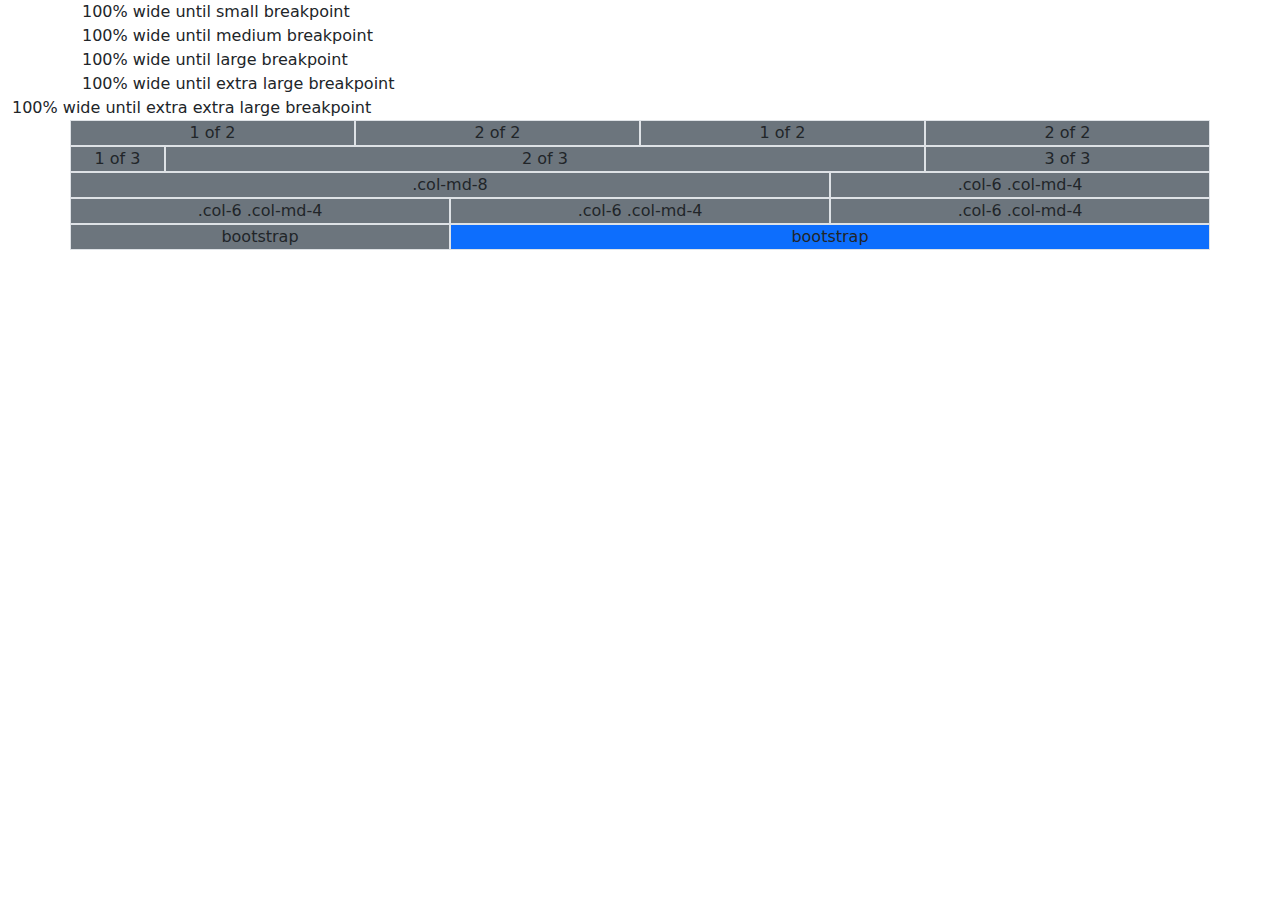
==== index.html @ e2c69819 "bootstrap container and breakpoints" ====
<!doctype html>
<html lang="en">
<head>
    <meta charset="utf-8">
    <meta name="viewport" content="width=device-width, initial-scale=1">
    <title>Bootstrap demo</title>
    <link href="https://cdn.jsdelivr.net/npm/bootstrap@5.3.3/dist/css/bootstrap.min.css" rel="stylesheet"
          integrity="sha384-QWTKZyjpPEjISv5WaRU9OFeRpok6YctnYmDr5pNlyT2bRjXh0JMhjY6hW+ALEwIH" crossorigin="anonymous">
</head>
<body>
<!--<div class="container">-->
<!--    <h1>Hello, world! Lorem ipsum dolor sit amet, consectetur adipisicing elit. t porro quidem, rerum unde?</h1>-->
<!--</div>-->

<!--<div class="container-fluid">-->
<!--    <h1>Hello, world! Lorem ipsum dolor sit amet, consectetur adipisicing elit. Ad aliquid animi asperiores assumenda-->
<!--        culpa cumque dolorem eligendi est, illo incidunt ipsam laboriosam molestiae mollitia nemo, odit porro quidem,-->
<!--        rerum unde?</h1>-->
<!--</div>-->


<div class="container-sm">100% wide until small breakpoint</div>
<div class="container-md">100% wide until medium breakpoint</div>
<div class="container-lg">100% wide until large breakpoint</div>
<div class="container-xl">100% wide until extra large breakpoint</div>
<div class="container-xxl">100% wide until extra extra large breakpoint</div>

<div class="container text-center bg-primary">
    <div class="row">
        <div class="col bg-secondary border">
            1 of 2
        </div>
        <div class="col bg-secondary border">
            2 of 2
        </div>
        <div class="col bg-secondary border">
            1 of 2
        </div>
        <div class="col bg-secondary border">
            2 of 2
        </div>
    </div>
    <div class="row">
        <div class="col-1 bg-secondary border">
            1 of 3
        </div>
        <div class="col-8 bg-secondary border">
            2 of 3
        </div>
        <div class="col bg-secondary border">
            3 of 3
        </div>
    </div>
</div>

<div class="container text-center">
    <!-- Stack the columns on mobile by making one full-width and the other half-width -->
    <div class="row">
        <div class="col-md-8 bg-secondary border">.col-md-8</div>
        <div class="col-6 col-md-4 bg-secondary border">.col-6 .col-md-4</div>
    </div>

    <!-- Columns start at 50% wide on mobile and bump up to 33.3% wide on desktop -->
    <div class="row">
        <div class="col-6 col-md-4 bg-secondary border">.col-6 .col-md-4</div>
        <div class="col-6 col-md-4 bg-secondary border">.col-6 .col-md-4</div>
        <div class="col-6 col-md-4 bg-secondary border">.col-6 .col-md-4</div>
    </div>

    <!-- Columns are always 50% wide, on mobile and desktop -->
<!--    <div class="row">-->
<!--        <div class="col-6">.col-6</div>-->
<!--        <div class="col-6">.col-6</div>-->
<!--    </div>-->
</div>

<div class="container text-center">
    <div class="row">
        <div class="col bg-secondary border">bootstrap</div>
        <div class="col-md-8  col-sm-2 bg-primary border">bootstrap</div>
    </div>

</div>

<script src="https://cdn.jsdelivr.net/npm/@popperjs/core@2.11.8/dist/umd/popper.min.js"
        integrity="sha384-I7E8VVD/ismYTF4hNIPjVp/Zjvgyol6VFvRkX/vR+Vc4jQkC+hVqc2pM8ODewa9r"
        crossorigin="anonymous"></script>
<script src="https://cdn.jsdelivr.net/npm/bootstrap@5.3.3/dist/js/bootstrap.min.js"
        integrity="sha384-0pUGZvbkm6XF6gxjEnlmuGrJXVbNuzT9qBBavbLwCsOGabYfZo0T0to5eqruptLy"
        crossorigin="anonymous"></script>
<script src="https://cdn.jsdelivr.net/npm/bootstrap@5.3.3/dist/js/bootstrap.bundle.min.js"
        integrity="sha384-YvpcrYf0tY3lHB60NNkmXc5s9fDVZLESaAA55NDzOxhy9GkcIdslK1eN7N6jIeHz"
        crossorigin="anonymous"></script>
</body>
</html>
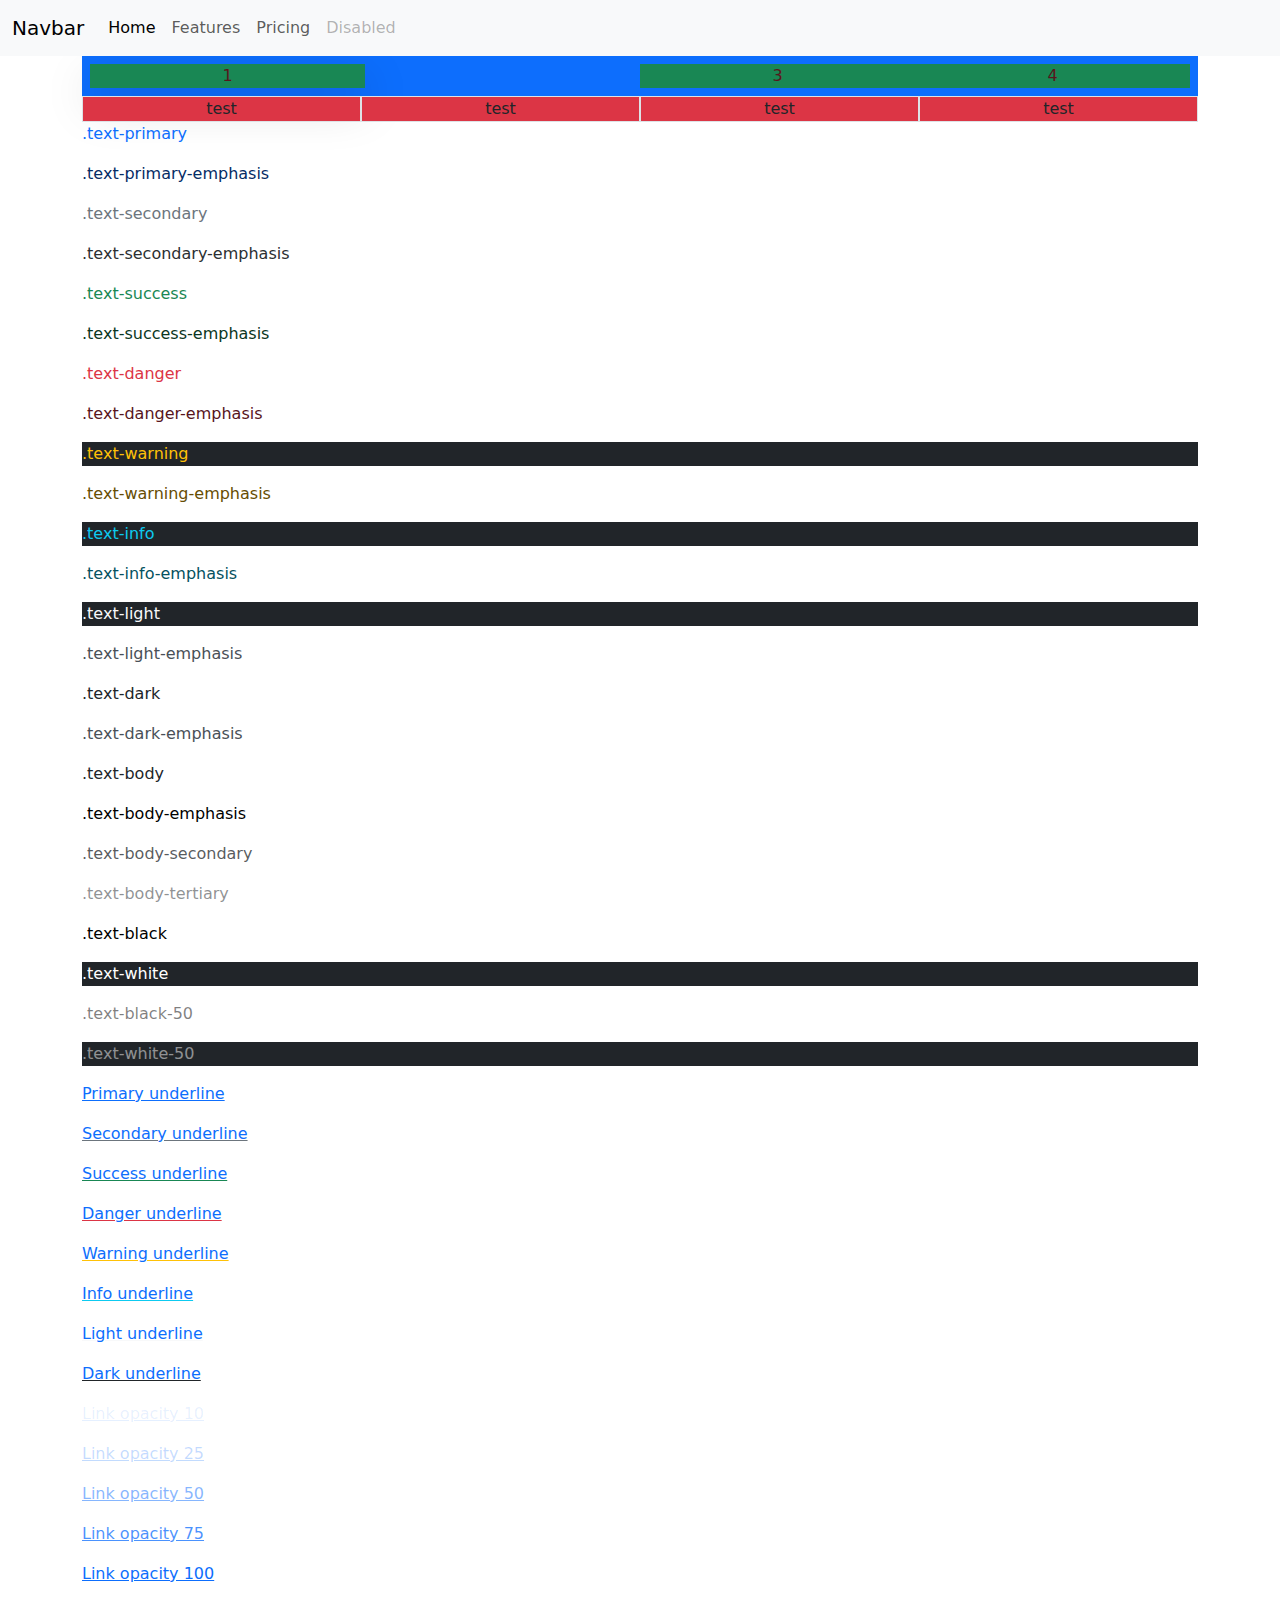
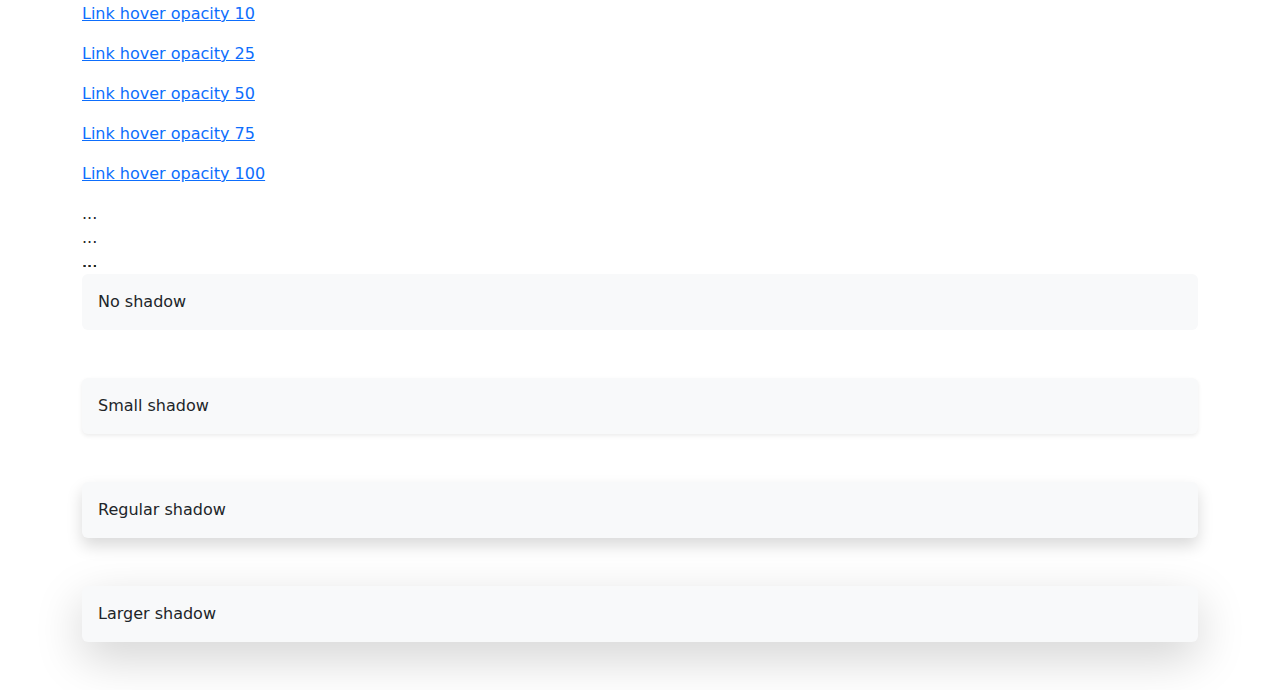
==== commit 7fc7a52d: "navbar" ====
--- a/index.html
+++ b/index.html
@@ -6,82 +6,189 @@
     <title>Bootstrap demo</title>
     <link href="https://cdn.jsdelivr.net/npm/bootstrap@5.3.3/dist/css/bootstrap.min.css" rel="stylesheet"
           integrity="sha384-QWTKZyjpPEjISv5WaRU9OFeRpok6YctnYmDr5pNlyT2bRjXh0JMhjY6hW+ALEwIH" crossorigin="anonymous">
+    <link rel="stylesheet" href="style.css">
 </head>
 <body>
-<!--<div class="container">-->
-<!--    <h1>Hello, world! Lorem ipsum dolor sit amet, consectetur adipisicing elit. t porro quidem, rerum unde?</h1>-->
-<!--</div>-->
-
-<!--<div class="container-fluid">-->
-<!--    <h1>Hello, world! Lorem ipsum dolor sit amet, consectetur adipisicing elit. Ad aliquid animi asperiores assumenda-->
-<!--        culpa cumque dolorem eligendi est, illo incidunt ipsam laboriosam molestiae mollitia nemo, odit porro quidem,-->
-<!--        rerum unde?</h1>-->
-<!--</div>-->
-
-
-<div class="container-sm">100% wide until small breakpoint</div>
-<div class="container-md">100% wide until medium breakpoint</div>
-<div class="container-lg">100% wide until large breakpoint</div>
-<div class="container-xl">100% wide until extra large breakpoint</div>
-<div class="container-xxl">100% wide until extra extra large breakpoint</div>
-
-<div class="container text-center bg-primary">
-    <div class="row">
-        <div class="col bg-secondary border">
-            1 of 2
-        </div>
-        <div class="col bg-secondary border">
-            2 of 2
-        </div>
-        <div class="col bg-secondary border">
-            1 of 2
-        </div>
-        <div class="col bg-secondary border">
-            2 of 2
+<nav class="navbar navbar-expand-sm bg-body-tertiary">
+    <div class="container-fluid">
+        <a class="navbar-brand" href="#">Navbar</a>
+        <button class="navbar-toggler" type="button" data-bs-toggle="collapse" data-bs-target="#navbarNav"
+                aria-controls="navbarNav" aria-expanded="false" aria-label="Toggle navigation">
+            <span class="navbar-toggler-icon"></span>
+        </button>
+        <div class="collapse navbar-collapse" id="navbarNav">
+            <ul class="navbar-nav">
+                <li class="nav-item">
+                    <a class="nav-link active" aria-current="page" href="#">Home</a>
+                </li>
+                <li class="nav-item">
+                    <a class="nav-link" href="#">Features</a>
+                </li>
+                <li class="nav-item">
+                    <a class="nav-link" href="#">Pricing</a>
+                </li>
+                <li class="nav-item">
+                    <a class="nav-link disabled" aria-disabled="true">Disabled</a>
+                </li>
+            </ul>
         </div>
     </div>
-    <div class="row">
-        <div class="col-1 bg-secondary border">
-            1 of 3
+</nav>
+<div class="container">
+    <!--<div class="container">-->
+    <!--    <h1>Hello, world! Lorem ipsum dolor sit amet, consectetur adipisicing elit. t porro quidem, rerum unde?</h1>-->
+    <!--</div>-->
+
+    <!--<div class="container-fluid">-->
+    <!--    <h1>Hello, world! Lorem ipsum dolor sit amet, consectetur adipisicing elit. Ad aliquid animi asperiores assumenda-->
+    <!--        culpa cumque dolorem eligendi est, illo incidunt ipsam laboriosam molestiae mollitia nemo, odit porro quidem,-->
+    <!--        rerum unde?</h1>-->
+    <!--</div>-->
+
+
+    <!--<div class="container-sm">100% wide until small breakpoint</div>-->
+    <!--<div class="container-md">100% wide until medium breakpoint</div>-->
+    <!--<div class="container-lg">100% wide until large breakpoint</div>-->
+    <!--<div class="container-xl">100% wide until extra large breakpoint</div>-->
+    <!--<div class="container-xxl">100% wide until extra extra large breakpoint</div>-->
+
+    <!--<div class="container text-center bg-primary">-->
+    <!--    <div class="row">-->
+    <!--        <div class="col bg-secondary border">-->
+    <!--            1 of 2-->
+    <!--        </div>-->
+    <!--        <div class="col bg-secondary border">-->
+    <!--            2 of 2-->
+    <!--        </div>-->
+    <!--        <div class="col bg-secondary border">-->
+    <!--            1 of 2-->
+    <!--        </div>-->
+    <!--        <div class="col bg-secondary border">-->
+    <!--            2 of 2-->
+    <!--        </div>-->
+    <!--    </div>-->
+    <!--    <div class="row">-->
+    <!--        <div class="col-1 bg-secondary border">-->
+    <!--            1 of 3-->
+    <!--        </div>-->
+    <!--        <div class="col-8 bg-secondary border">-->
+    <!--            2 of 3-->
+    <!--        </div>-->
+    <!--        <div class="col bg-secondary border">-->
+    <!--            3 of 3-->
+    <!--        </div>-->
+    <!--    </div>-->
+    <!--</div>-->
+
+    <!--<div class="container text-center">-->
+    <!--    &lt;!&ndash; Stack the columns on mobile by making one full-width and the other half-width &ndash;&gt;-->
+    <!--    <div class="row">-->
+    <!--        <div class="col-md-8 bg-secondary border">.col-md-8</div>-->
+    <!--        <div class="col-6 col-md-4 bg-secondary border">.col-6 .col-md-4</div>-->
+    <!--    </div>-->
+
+    <!--    &lt;!&ndash; Columns start at 50% wide on mobile and bump up to 33.3% wide on desktop &ndash;&gt;-->
+    <!--    <div class="row">-->
+    <!--        <div class="col-6 col-md-4 bg-secondary border">.col-6 .col-md-4</div>-->
+    <!--        <div class="col-6 col-md-4 bg-secondary border">.col-6 .col-md-4</div>-->
+    <!--        <div class="col-6 col-md-4 bg-secondary border">.col-6 .col-md-4</div>-->
+    <!--    </div>-->
+
+    <!--    &lt;!&ndash; Columns are always 50% wide, on mobile and desktop &ndash;&gt;-->
+    <!--&lt;!&ndash;    <div class="row">&ndash;&gt;-->
+    <!--&lt;!&ndash;        <div class="col-6">.col-6</div>&ndash;&gt;-->
+    <!--&lt;!&ndash;        <div class="col-6">.col-6</div>&ndash;&gt;-->
+    <!--&lt;!&ndash;    </div>&ndash;&gt;-->
+    <!--</div>-->
+
+    <!--<div class="container text-center">-->
+    <!--    <div class="row">-->
+    <!--        <div class="col bg-secondary border">bootstrap</div>-->
+    <!--        <div class="col-md-8  col-sm-2 bg-primary border">bootstrap</div>-->
+    <!--    </div>-->
+    <!--</div>-->
+
+
+    <div class="container text-center">
+        <div class="row p-2 bg-primary ">
+            <div class="col-sm-12 shadow-lg col-md-6 col-lg-4 d-sm-none d-md-block col-xl-3 bg-success text-danger-emphasis ">
+                1
+            </div>
+            <div class="col-sm-12 col-md-6 col-lg-4 invisible col-xl-3 bg-success text-danger-emphasis ">2</div>
+            <div class="col-sm-12 col-md-6 col-lg-4 col-xl-3 bg-success text-danger-emphasis ">3</div>
+            <div class="col-sm-12 col-md-6 col-lg-4 col-xl-3 bg-success text-danger-emphasis ">4</div>
+
+
         </div>
-        <div class="col-8 bg-secondary border">
-            2 of 3
-        </div>
-        <div class="col bg-secondary border">
-            3 of 3
+        <div class="row">
+            <div class="col bg-danger border">test</div>
+            <div class="col bg-danger border">test</div>
+            <div class="col bg-danger border">test</div>
+            <div class="col bg-danger border">test</div>
         </div>
     </div>
+
+    <p class="text-primary  ">.text-primary</p>
+    <p class="text-primary-emphasis">.text-primary-emphasis</p>
+    <p class="text-secondary">.text-secondary</p>
+    <p class="text-secondary-emphasis">.text-secondary-emphasis</p>
+    <p class="text-success">.text-success</p>
+    <p class="text-success-emphasis">.text-success-emphasis</p>
+    <p class="text-danger">.text-danger</p>
+    <p class="text-danger-emphasis">.text-danger-emphasis</p>
+    <p class="text-warning bg-dark">.text-warning</p>
+    <p class="text-warning-emphasis">.text-warning-emphasis</p>
+    <p class="text-info bg-dark">.text-info</p>
+    <p class="text-info-emphasis">.text-info-emphasis</p>
+    <p class="text-light bg-dark">.text-light</p>
+    <p class="text-light-emphasis">.text-light-emphasis</p>
+    <p class="text-dark bg-white">.text-dark</p>
+    <p class="text-dark-emphasis">.text-dark-emphasis</p>
+
+    <p class="text-body">.text-body</p>
+    <p class="text-body-emphasis">.text-body-emphasis</p>
+    <p class="text-body-secondary">.text-body-secondary</p>
+    <p class="text-body-tertiary">.text-body-tertiary</p>
+
+    <p class="text-black bg-white">.text-black</p>
+    <p class="text-white bg-dark">.text-white</p>
+    <p class="text-black-50 bg-white">.text-black-50</p>
+    <p class="text-white-50 bg-dark">.text-white-50</p>
+
+    <p><a href="#" class="link-underline-primary">Primary underline</a></p>
+    <p><a href="#" class="link-underline-secondary">Secondary underline</a></p>
+    <p><a href="#" class="link-underline-success">Success underline</a></p>
+    <p><a href="#" class="link-underline-danger">Danger underline</a></p>
+    <p><a href="#" class="link-underline-warning">Warning underline</a></p>
+    <p><a href="#" class="link-underline-info">Info underline</a></p>
+    <p><a href="#" class="link-underline-light">Light underline</a></p>
+    <p><a href="#" class="link-underline-dark">Dark underline</a></p>
+
+
+    <p><a class="link-opacity-10" href="#">Link opacity 10</a></p>
+    <p><a class="link-opacity-25" href="#">Link opacity 25</a></p>
+    <p><a class="link-opacity-50" href="#">Link opacity 50</a></p>
+    <p><a class="link-opacity-75" href="#">Link opacity 75</a></p>
+    <p><a class="link-opacity-100" href="#">Link opacity 100</a></p>
+
+    <p><a class="link-opacity-10-hover" href="#">Link hover opacity 10</a></p>
+    <p><a class="link-opacity-25-hover" href="#">Link hover opacity 25</a></p>
+    <p><a class="link-opacity-50-hover" href="#">Link hover opacity 50</a></p>
+    <p><a class="link-opacity-75-hover" href="#">Link hover opacity 75</a></p>
+    <p><a class="link-opacity-100-hover" href="#">Link hover opacity 100</a></p>
+
+
+    <div class="position-static">...</div>
+    <div class="position-relative">...</div>
+    <div class="position-absolute">...</div>
+    <div class="position-fixed">...</div>
+    <div class="position-sticky">...</div>
+
+    <div class="shadow-none p-3 mb-5 bg-body-tertiary rounded">No shadow</div>
+    <div class="shadow-sm p-3 mb-5 bg-body-tertiary rounded">Small shadow</div>
+    <div class="shadow p-3 mb-5 bg-body-tertiary rounded">Regular shadow</div>
+    <div class="shadow-lg p-3 mb-5 bg-body-tertiary rounded">Larger shadow</div>
 </div>
-
-<div class="container text-center">
-    <!-- Stack the columns on mobile by making one full-width and the other half-width -->
-    <div class="row">
-        <div class="col-md-8 bg-secondary border">.col-md-8</div>
-        <div class="col-6 col-md-4 bg-secondary border">.col-6 .col-md-4</div>
-    </div>
-
-    <!-- Columns start at 50% wide on mobile and bump up to 33.3% wide on desktop -->
-    <div class="row">
-        <div class="col-6 col-md-4 bg-secondary border">.col-6 .col-md-4</div>
-        <div class="col-6 col-md-4 bg-secondary border">.col-6 .col-md-4</div>
-        <div class="col-6 col-md-4 bg-secondary border">.col-6 .col-md-4</div>
-    </div>
-
-    <!-- Columns are always 50% wide, on mobile and desktop -->
-<!--    <div class="row">-->
-<!--        <div class="col-6">.col-6</div>-->
-<!--        <div class="col-6">.col-6</div>-->
-<!--    </div>-->
-</div>
-
-<div class="container text-center">
-    <div class="row">
-        <div class="col bg-secondary border">bootstrap</div>
-        <div class="col-md-8  col-sm-2 bg-primary border">bootstrap</div>
-    </div>
-
-</div>
-
 <script src="https://cdn.jsdelivr.net/npm/@popperjs/core@2.11.8/dist/umd/popper.min.js"
         integrity="sha384-I7E8VVD/ismYTF4hNIPjVp/Zjvgyol6VFvRkX/vR+Vc4jQkC+hVqc2pM8ODewa9r"
         crossorigin="anonymous"></script>
--- a/style.css
+++ b/style.css
@@ -0,0 +1,50 @@
+*{
+    margin: 0;
+    padding: 0;
+    box-sizing: border-box;
+}
+
+.text-blue{
+    color: blue;
+}
+
+.text-red{
+    color: red;
+}
+
+.text-green{
+    color: green;
+}
+
+.text-yellow{
+    color: yellow;
+}
+
+.text-orange{
+    color: orange;
+}
+
+.text-black{
+    color: black;
+}
+
+.text-white{
+    color: white;
+}
+
+.text-center{
+    text-align: center;
+}
+
+text-bold{
+    font-weight: bold;
+}
+
+.text-italic{
+    font-style: italic;
+}
+
+.text-underline{
+    text-decoration: underline;
+}
+
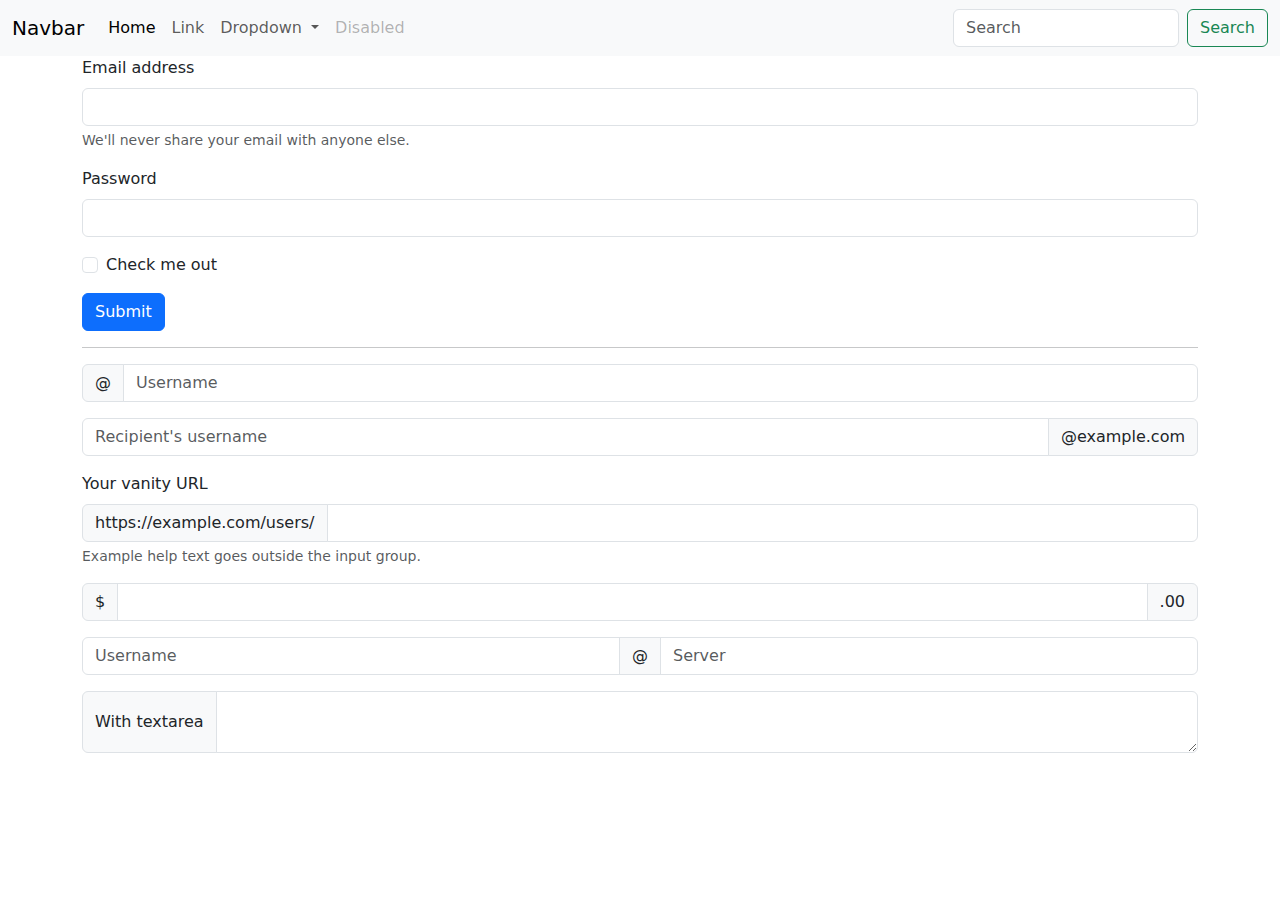
==== commit 065bd2de: "forms" ====
--- a/index.html
+++ b/index.html
@@ -9,28 +9,40 @@
     <link rel="stylesheet" href="style.css">
 </head>
 <body>
-<nav class="navbar navbar-expand-sm bg-body-tertiary">
+
+<nav class="navbar navbar-expand-lg bg-body-tertiary">
     <div class="container-fluid">
         <a class="navbar-brand" href="#">Navbar</a>
-        <button class="navbar-toggler" type="button" data-bs-toggle="collapse" data-bs-target="#navbarNav"
-                aria-controls="navbarNav" aria-expanded="false" aria-label="Toggle navigation">
+        <button class="navbar-toggler" type="button" data-bs-toggle="collapse" data-bs-target="#navbarSupportedContent" aria-controls="navbarSupportedContent" aria-expanded="false" aria-label="Toggle navigation">
             <span class="navbar-toggler-icon"></span>
         </button>
-        <div class="collapse navbar-collapse" id="navbarNav">
-            <ul class="navbar-nav">
+        <div class="collapse navbar-collapse" id="">
+            <ul class="navbar-nav me-auto mb-2 mb-lg-0">
                 <li class="nav-item">
                     <a class="nav-link active" aria-current="page" href="#">Home</a>
                 </li>
                 <li class="nav-item">
-                    <a class="nav-link" href="#">Features</a>
-                </li>
-                <li class="nav-item">
-                    <a class="nav-link" href="#">Pricing</a>
+                    <a class="nav-link" href="#">Link</a>
+                </li>
+                <li class="nav-item dropdown">
+                    <a class="nav-link dropdown-toggle" href="#" role="button" data-bs-toggle="dropdown" aria-expanded="false">
+                        Dropdown
+                    </a>
+                    <ul class="dropdown-menu">
+                        <li><a class="dropdown-item" href="#">Action</a></li>
+                        <li><a class="dropdown-item" href="#">Another action</a></li>
+                        <li><hr class="dropdown-divider"></li>
+                        <li><a class="dropdown-item" href="#">Something else here</a></li>
+                    </ul>
                 </li>
                 <li class="nav-item">
                     <a class="nav-link disabled" aria-disabled="true">Disabled</a>
                 </li>
             </ul>
+            <form class="d-flex" role="search">
+                <input class="form-control me-2" type="search" placeholder="Search" aria-label="Search">
+                <button class="btn btn-outline-success" type="submit">Search</button>
+            </form>
         </div>
     </div>
 </nav>
@@ -109,94 +121,152 @@
     <!--</div>-->
 
 
-    <div class="container text-center">
-        <div class="row p-2 bg-primary ">
-            <div class="col-sm-12 shadow-lg col-md-6 col-lg-4 d-sm-none d-md-block col-xl-3 bg-success text-danger-emphasis ">
-                1
-            </div>
-            <div class="col-sm-12 col-md-6 col-lg-4 invisible col-xl-3 bg-success text-danger-emphasis ">2</div>
-            <div class="col-sm-12 col-md-6 col-lg-4 col-xl-3 bg-success text-danger-emphasis ">3</div>
-            <div class="col-sm-12 col-md-6 col-lg-4 col-xl-3 bg-success text-danger-emphasis ">4</div>
-
-
-        </div>
-        <div class="row">
-            <div class="col bg-danger border">test</div>
-            <div class="col bg-danger border">test</div>
-            <div class="col bg-danger border">test</div>
-            <div class="col bg-danger border">test</div>
-        </div>
-    </div>
-
-    <p class="text-primary  ">.text-primary</p>
-    <p class="text-primary-emphasis">.text-primary-emphasis</p>
-    <p class="text-secondary">.text-secondary</p>
-    <p class="text-secondary-emphasis">.text-secondary-emphasis</p>
-    <p class="text-success">.text-success</p>
-    <p class="text-success-emphasis">.text-success-emphasis</p>
-    <p class="text-danger">.text-danger</p>
-    <p class="text-danger-emphasis">.text-danger-emphasis</p>
-    <p class="text-warning bg-dark">.text-warning</p>
-    <p class="text-warning-emphasis">.text-warning-emphasis</p>
-    <p class="text-info bg-dark">.text-info</p>
-    <p class="text-info-emphasis">.text-info-emphasis</p>
-    <p class="text-light bg-dark">.text-light</p>
-    <p class="text-light-emphasis">.text-light-emphasis</p>
-    <p class="text-dark bg-white">.text-dark</p>
-    <p class="text-dark-emphasis">.text-dark-emphasis</p>
-
-    <p class="text-body">.text-body</p>
-    <p class="text-body-emphasis">.text-body-emphasis</p>
-    <p class="text-body-secondary">.text-body-secondary</p>
-    <p class="text-body-tertiary">.text-body-tertiary</p>
-
-    <p class="text-black bg-white">.text-black</p>
-    <p class="text-white bg-dark">.text-white</p>
-    <p class="text-black-50 bg-white">.text-black-50</p>
-    <p class="text-white-50 bg-dark">.text-white-50</p>
-
-    <p><a href="#" class="link-underline-primary">Primary underline</a></p>
-    <p><a href="#" class="link-underline-secondary">Secondary underline</a></p>
-    <p><a href="#" class="link-underline-success">Success underline</a></p>
-    <p><a href="#" class="link-underline-danger">Danger underline</a></p>
-    <p><a href="#" class="link-underline-warning">Warning underline</a></p>
-    <p><a href="#" class="link-underline-info">Info underline</a></p>
-    <p><a href="#" class="link-underline-light">Light underline</a></p>
-    <p><a href="#" class="link-underline-dark">Dark underline</a></p>
-
-
-    <p><a class="link-opacity-10" href="#">Link opacity 10</a></p>
-    <p><a class="link-opacity-25" href="#">Link opacity 25</a></p>
-    <p><a class="link-opacity-50" href="#">Link opacity 50</a></p>
-    <p><a class="link-opacity-75" href="#">Link opacity 75</a></p>
-    <p><a class="link-opacity-100" href="#">Link opacity 100</a></p>
-
-    <p><a class="link-opacity-10-hover" href="#">Link hover opacity 10</a></p>
-    <p><a class="link-opacity-25-hover" href="#">Link hover opacity 25</a></p>
-    <p><a class="link-opacity-50-hover" href="#">Link hover opacity 50</a></p>
-    <p><a class="link-opacity-75-hover" href="#">Link hover opacity 75</a></p>
-    <p><a class="link-opacity-100-hover" href="#">Link hover opacity 100</a></p>
-
-
-    <div class="position-static">...</div>
-    <div class="position-relative">...</div>
-    <div class="position-absolute">...</div>
-    <div class="position-fixed">...</div>
-    <div class="position-sticky">...</div>
-
-    <div class="shadow-none p-3 mb-5 bg-body-tertiary rounded">No shadow</div>
-    <div class="shadow-sm p-3 mb-5 bg-body-tertiary rounded">Small shadow</div>
-    <div class="shadow p-3 mb-5 bg-body-tertiary rounded">Regular shadow</div>
-    <div class="shadow-lg p-3 mb-5 bg-body-tertiary rounded">Larger shadow</div>
+<!--    <div class="container text-center">-->
+<!--        <div class="row p-2 bg-primary ">-->
+<!--            <div class="col-sm-12 shadow-lg col-md-6 col-lg-4 d-sm-none d-md-block col-xl-3 bg-success text-danger-emphasis ">-->
+<!--                1-->
+<!--            </div>-->
+<!--            <div class="col-sm-12 col-md-6 col-lg-4 invisible col-xl-3 bg-success text-danger-emphasis ">2</div>-->
+<!--            <div class="col-sm-12 col-md-6 col-lg-4 col-xl-3 bg-success text-danger-emphasis ">3</div>-->
+<!--            <div class="col-sm-12 col-md-6 col-lg-4 col-xl-3 bg-success text-danger-emphasis ">4</div>-->
+
+
+<!--        </div>-->
+<!--        <div class="row">-->
+<!--            <div class="col bg-danger border">test</div>-->
+<!--            <div class="col bg-danger border">test</div>-->
+<!--            <div class="col bg-danger border">test</div>-->
+<!--            <div class="col bg-danger border">test</div>-->
+<!--        </div>-->
+<!--    </div>-->
+
+<!--    <p class="text-primary  ">.text-primary</p>-->
+<!--    <p class="text-primary-emphasis">.text-primary-emphasis</p>-->
+<!--    <p class="text-secondary">.text-secondary</p>-->
+<!--    <p class="text-secondary-emphasis">.text-secondary-emphasis</p>-->
+<!--    <p class="text-success">.text-success</p>-->
+<!--    <p class="text-success-emphasis">.text-success-emphasis</p>-->
+<!--    <p class="text-danger">.text-danger</p>-->
+<!--    <p class="text-danger-emphasis">.text-danger-emphasis</p>-->
+<!--    <p class="text-warning bg-dark">.text-warning</p>-->
+<!--    <p class="text-warning-emphasis">.text-warning-emphasis</p>-->
+<!--    <p class="text-info bg-dark">.text-info</p>-->
+<!--    <p class="text-info-emphasis">.text-info-emphasis</p>-->
+<!--    <p class="text-light bg-dark">.text-light</p>-->
+<!--    <p class="text-light-emphasis">.text-light-emphasis</p>-->
+<!--    <p class="text-dark bg-white">.text-dark</p>-->
+<!--    <p class="text-dark-emphasis">.text-dark-emphasis</p>-->
+
+<!--    <p class="text-body">.text-body</p>-->
+<!--    <p class="text-body-emphasis">.text-body-emphasis</p>-->
+<!--    <p class="text-body-secondary">.text-body-secondary</p>-->
+<!--    <p class="text-body-tertiary">.text-body-tertiary</p>-->
+
+<!--    <p class="text-black bg-white">.text-black</p>-->
+<!--    <p class="text-white bg-dark">.text-white</p>-->
+<!--    <p class="text-black-50 bg-white">.text-black-50</p>-->
+<!--    <p class="text-white-50 bg-dark">.text-white-50</p>-->
+
+<!--    <p><a href="#" class="link-underline-primary">Primary underline</a></p>-->
+<!--    <p><a href="#" class="link-underline-secondary">Secondary underline</a></p>-->
+<!--    <p><a href="#" class="link-underline-success">Success underline</a></p>-->
+<!--    <p><a href="#" class="link-underline-danger">Danger underline</a></p>-->
+<!--    <p><a href="#" class="link-underline-warning">Warning underline</a></p>-->
+<!--    <p><a href="#" class="link-underline-info">Info underline</a></p>-->
+<!--    <p><a href="#" class="link-underline-light">Light underline</a></p>-->
+<!--    <p><a href="#" class="link-underline-dark">Dark underline</a></p>-->
+
+
+<!--    <p><a class="link-opacity-10" href="#">Link opacity 10</a></p>-->
+<!--    <p><a class="link-opacity-25" href="#">Link opacity 25</a></p>-->
+<!--    <p><a class="link-opacity-50" href="#">Link opacity 50</a></p>-->
+<!--    <p><a class="link-opacity-75" href="#">Link opacity 75</a></p>-->
+<!--    <p><a class="link-opacity-100" href="#">Link opacity 100</a></p>-->
+
+<!--    <p><a class="link-opacity-10-hover" href="#">Link hover opacity 10</a></p>-->
+<!--    <p><a class="link-opacity-25-hover" href="#">Link hover opacity 25</a></p>-->
+<!--    <p><a class="link-opacity-50-hover" href="#">Link hover opacity 50</a></p>-->
+<!--    <p><a class="link-opacity-75-hover" href="#">Link hover opacity 75</a></p>-->
+<!--    <p><a class="link-opacity-100-hover" href="#">Link hover opacity 100</a></p>-->
+
+
+<!--    <div class="position-static">...</div>-->
+<!--    <div class="position-relative">...</div>-->
+<!--    <div class="position-absolute">...</div>-->
+<!--    <div class="position-fixed">...</div>-->
+<!--    <div class="position-sticky">...</div>-->
+
+<!--    <div class="shadow-none p-3 mb-5 bg-body-tertiary rounded">No shadow</div>-->
+<!--    <div class="shadow-sm p-3 mb-5 bg-body-tertiary rounded">Small shadow</div>-->
+<!--    <div class="shadow p-3 mb-5 bg-body-tertiary rounded">Regular shadow</div>-->
+<!--    <div class="shadow-lg p-3 mb-5 bg-body-tertiary rounded">Larger shadow</div>-->
+
+    <form>
+        <div class="mb-3">
+            <label for="exampleInputEmail1" class="form-label">Email address</label>
+            <input type="email" class="form-control" id="exampleInputEmail1" aria-describedby="emailHelp">
+            <div id="emailHelp" class="form-text">We'll never share your email with anyone else.</div>
+        </div>
+        <div class="mb-3">
+            <label for="exampleInputPassword1" class="form-label">Password</label>
+            <input type="password" class="form-control" id="exampleInputPassword1">
+        </div>
+        <div class="mb-3 form-check">
+            <input type="checkbox" class="form-check-input" id="exampleCheck1">
+            <label class="form-check-label" for="exampleCheck1">Check me out</label>
+        </div>
+        <button type="submit" class="btn btn-primary">Submit</button>
+    </form>
+
+    <hr>
+
+    <div class="input-group mb-3">
+        <span class="input-group-text" id="basic-addon1">@</span>
+        <input type="text" class="form-control" placeholder="Username" aria-label="Username" aria-describedby="basic-addon1">
+    </div>
+
+    <div class="input-group mb-3">
+        <input type="text" class="form-control" placeholder="Recipient's username" aria-label="Recipient's username" aria-describedby="basic-addon2">
+        <span class="input-group-text" id="basic-addon2">@example.com</span>
+    </div>
+
+    <div class="mb-3">
+        <label for="basic-url" class="form-label">Your vanity URL</label>
+        <div class="input-group">
+            <span class="input-group-text" id="basic-addon3">https://example.com/users/</span>
+            <input type="text" class="form-control" id="basic-url" aria-describedby="basic-addon3 basic-addon4">
+        </div>
+        <div class="form-text" id="basic-addon4">Example help text goes outside the input group.</div>
+    </div>
+
+    <div class="input-group mb-3">
+        <span class="input-group-text">$</span>
+        <input type="text" class="form-control" aria-label="Amount (to the nearest dollar)">
+        <span class="input-group-text">.00</span>
+    </div>
+
+    <div class="input-group mb-3">
+        <input type="text" class="form-control" placeholder="Username" aria-label="Username">
+        <span class="input-group-text">@</span>
+        <input type="text" class="form-control" placeholder="Server" aria-label="Server">
+    </div>
+
+    <div class="input-group">
+        <span class="input-group-text">With textarea</span>
+        <textarea class="form-control" aria-label="With textarea"></textarea>
+    </div>
 </div>
+<script src="https://code.jquery.com/jquery-2.1.3.min.js"></script>
+
 <script src="https://cdn.jsdelivr.net/npm/@popperjs/core@2.11.8/dist/umd/popper.min.js"
         integrity="sha384-I7E8VVD/ismYTF4hNIPjVp/Zjvgyol6VFvRkX/vR+Vc4jQkC+hVqc2pM8ODewa9r"
+        crossorigin="anonymous"></script>
+
+<script src="https://cdn.jsdelivr.net/npm/bootstrap@5.3.3/dist/js/bootstrap.bundle.min.js"
+        integrity="sha384-YvpcrYf0tY3lHB60NNkmXc5s9fDVZLESaAA55NDzOxhy9GkcIdslK1eN7N6jIeHz"
         crossorigin="anonymous"></script>
 <script src="https://cdn.jsdelivr.net/npm/bootstrap@5.3.3/dist/js/bootstrap.min.js"
         integrity="sha384-0pUGZvbkm6XF6gxjEnlmuGrJXVbNuzT9qBBavbLwCsOGabYfZo0T0to5eqruptLy"
         crossorigin="anonymous"></script>
-<script src="https://cdn.jsdelivr.net/npm/bootstrap@5.3.3/dist/js/bootstrap.bundle.min.js"
-        integrity="sha384-YvpcrYf0tY3lHB60NNkmXc5s9fDVZLESaAA55NDzOxhy9GkcIdslK1eN7N6jIeHz"
-        crossorigin="anonymous"></script>
 </body>
 </html>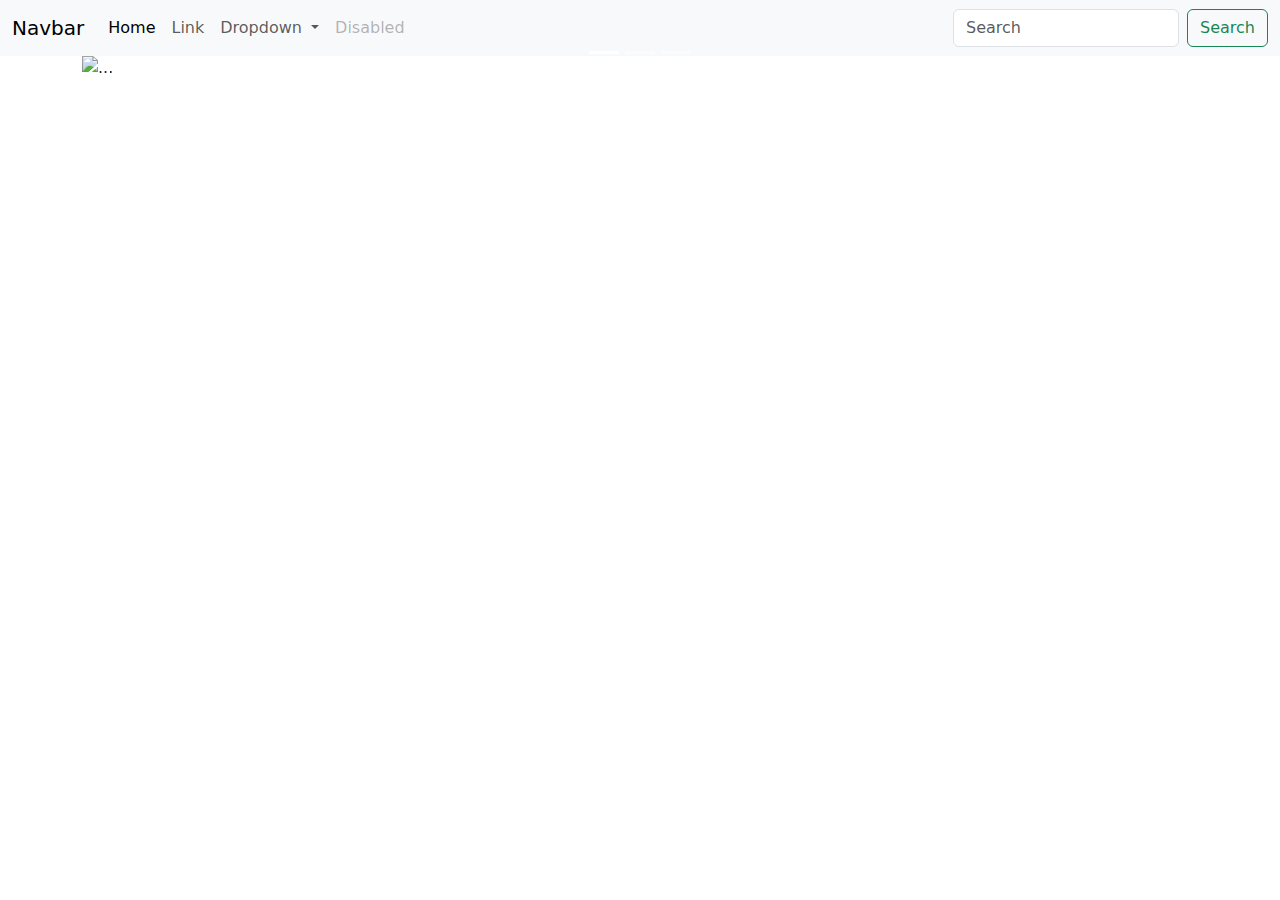
==== commit e257ac25: "caorusels" ====
--- a/index.html
+++ b/index.html
@@ -47,6 +47,55 @@
     </div>
 </nav>
 <div class="container">
+
+<!--    <div id="carouselExample" class="carousel slide">-->
+<!--        <div class="carousel-inner">-->
+<!--            <div class="carousel-item active">-->
+<!--                <img src="https://picsum.photos/200/300" class="d-block w-100 h-30" alt="...">-->
+<!--            </div>-->
+<!--            <div class="carousel-item">-->
+<!--                <img src="https://picsum.photos/200/300" class="d-block w-100" alt="...">-->
+<!--            </div>-->
+<!--            <div class="carousel-item">-->
+<!--                <img src="https://picsum.photos/200/300" class="d-block w-100" alt="...">-->
+<!--            </div>-->
+<!--        </div>-->
+<!--        <button class="carousel-control-prev" type="button" data-bs-target="#carouselExample" data-bs-slide="prev">-->
+<!--            <span class="carousel-control-prev-icon" aria-hidden="true"></span>-->
+<!--            <span class="visually-hidden">Previous</span>-->
+<!--        </button>-->
+<!--        <button class="carousel-control-next" type="button" data-bs-target="#carouselExample" data-bs-slide="next">-->
+<!--            <span class="carousel-control-next-icon" aria-hidden="true"></span>-->
+<!--            <span class="visually-hidden">Next</span>-->
+<!--        </button>-->
+<!--    </div>-->
+
+    <div id="carouselExampleIndicators" class="carousel slide">
+        <div class="carousel-indicators">
+            <button type="button" data-bs-target="#carouselExampleIndicators" data-bs-slide-to="0" class="active" aria-current="true" aria-label="Slide 1"></button>
+            <button type="button" data-bs-target="#carouselExampleIndicators" data-bs-slide-to="1" aria-label="Slide 2"></button>
+            <button type="button" data-bs-target="#carouselExampleIndicators" data-bs-slide-to="2" aria-label="Slide 3"></button>
+        </div>
+        <div class="carousel-inner">
+            <div class="carousel-item active">
+                <img src="https://picsum.photos/400/200" class="d-block w-100" alt="...">
+            </div>
+            <div class="carousel-item">
+                <img src="https://picsum.photos/400/200" class="d-block w-100" alt="...">
+            </div>
+            <div class="carousel-item">
+                <img src="https://picsum.photos/400/200" class="d-block w-100" alt="...">
+            </div>
+        </div>
+        <button class="carousel-control-prev" type="button" data-bs-target="#carouselExampleIndicators" data-bs-slide="prev">
+            <span class="carousel-control-prev-icon" aria-hidden="true"></span>
+            <span class="visually-hidden">Previous</span>
+        </button>
+        <button class="carousel-control-next" type="button" data-bs-target="#carouselExampleIndicators" data-bs-slide="next">
+            <span class="carousel-control-next-icon" aria-hidden="true"></span>
+            <span class="visually-hidden">Next</span>
+        </button>
+    </div>
     <!--<div class="container">-->
     <!--    <h1>Hello, world! Lorem ipsum dolor sit amet, consectetur adipisicing elit. t porro quidem, rerum unde?</h1>-->
     <!--</div>-->
@@ -201,60 +250,60 @@
 <!--    <div class="shadow p-3 mb-5 bg-body-tertiary rounded">Regular shadow</div>-->
 <!--    <div class="shadow-lg p-3 mb-5 bg-body-tertiary rounded">Larger shadow</div>-->
 
-    <form>
-        <div class="mb-3">
-            <label for="exampleInputEmail1" class="form-label">Email address</label>
-            <input type="email" class="form-control" id="exampleInputEmail1" aria-describedby="emailHelp">
-            <div id="emailHelp" class="form-text">We'll never share your email with anyone else.</div>
-        </div>
-        <div class="mb-3">
-            <label for="exampleInputPassword1" class="form-label">Password</label>
-            <input type="password" class="form-control" id="exampleInputPassword1">
-        </div>
-        <div class="mb-3 form-check">
-            <input type="checkbox" class="form-check-input" id="exampleCheck1">
-            <label class="form-check-label" for="exampleCheck1">Check me out</label>
-        </div>
-        <button type="submit" class="btn btn-primary">Submit</button>
-    </form>
-
-    <hr>
-
-    <div class="input-group mb-3">
-        <span class="input-group-text" id="basic-addon1">@</span>
-        <input type="text" class="form-control" placeholder="Username" aria-label="Username" aria-describedby="basic-addon1">
-    </div>
-
-    <div class="input-group mb-3">
-        <input type="text" class="form-control" placeholder="Recipient's username" aria-label="Recipient's username" aria-describedby="basic-addon2">
-        <span class="input-group-text" id="basic-addon2">@example.com</span>
-    </div>
-
-    <div class="mb-3">
-        <label for="basic-url" class="form-label">Your vanity URL</label>
-        <div class="input-group">
-            <span class="input-group-text" id="basic-addon3">https://example.com/users/</span>
-            <input type="text" class="form-control" id="basic-url" aria-describedby="basic-addon3 basic-addon4">
-        </div>
-        <div class="form-text" id="basic-addon4">Example help text goes outside the input group.</div>
-    </div>
-
-    <div class="input-group mb-3">
-        <span class="input-group-text">$</span>
-        <input type="text" class="form-control" aria-label="Amount (to the nearest dollar)">
-        <span class="input-group-text">.00</span>
-    </div>
-
-    <div class="input-group mb-3">
-        <input type="text" class="form-control" placeholder="Username" aria-label="Username">
-        <span class="input-group-text">@</span>
-        <input type="text" class="form-control" placeholder="Server" aria-label="Server">
-    </div>
-
-    <div class="input-group">
-        <span class="input-group-text">With textarea</span>
-        <textarea class="form-control" aria-label="With textarea"></textarea>
-    </div>
+<!--    <form>-->
+<!--        <div class="mb-3">-->
+<!--            <label for="exampleInputEmail1" class="form-label">Email address</label>-->
+<!--            <input type="email" class="form-control" id="exampleInputEmail1" aria-describedby="emailHelp">-->
+<!--            <div id="emailHelp" class="form-text">We'll never share your email with anyone else.</div>-->
+<!--        </div>-->
+<!--        <div class="mb-3">-->
+<!--            <label for="exampleInputPassword1" class="form-label">Password</label>-->
+<!--            <input type="password" class="form-control" id="exampleInputPassword1">-->
+<!--        </div>-->
+<!--        <div class="mb-3 form-check">-->
+<!--            <input type="checkbox" class="form-check-input" id="exampleCheck1">-->
+<!--            <label class="form-check-label" for="exampleCheck1">Check me out</label>-->
+<!--        </div>-->
+<!--        <button type="submit" class="btn btn-primary">Submit</button>-->
+<!--    </form>-->
+
+<!--    <hr>-->
+
+<!--    <div class="input-group mb-3">-->
+<!--        <span class="input-group-text" id="basic-addon1">@</span>-->
+<!--        <input type="text" class="form-control" placeholder="Username" aria-label="Username" aria-describedby="basic-addon1">-->
+<!--    </div>-->
+
+<!--    <div class="input-group mb-3">-->
+<!--        <input type="text" class="form-control" placeholder="Recipient's username" aria-label="Recipient's username" aria-describedby="basic-addon2">-->
+<!--        <span class="input-group-text" id="basic-addon2">@example.com</span>-->
+<!--    </div>-->
+
+<!--    <div class="mb-3">-->
+<!--        <label for="basic-url" class="form-label">Your vanity URL</label>-->
+<!--        <div class="input-group">-->
+<!--            <span class="input-group-text" id="basic-addon3">https://example.com/users/</span>-->
+<!--            <input type="text" class="form-control" id="basic-url" aria-describedby="basic-addon3 basic-addon4">-->
+<!--        </div>-->
+<!--        <div class="form-text" id="basic-addon4">Example help text goes outside the input group.</div>-->
+<!--    </div>-->
+
+<!--    <div class="input-group mb-3">-->
+<!--        <span class="input-group-text">$</span>-->
+<!--        <input type="text" class="form-control" aria-label="Amount (to the nearest dollar)">-->
+<!--        <span class="input-group-text">.00</span>-->
+<!--    </div>-->
+
+<!--    <div class="input-group mb-3">-->
+<!--        <input type="text" class="form-control" placeholder="Username" aria-label="Username">-->
+<!--        <span class="input-group-text">@</span>-->
+<!--        <input type="text" class="form-control" placeholder="Server" aria-label="Server">-->
+<!--    </div>-->
+
+<!--    <div class="input-group">-->
+<!--        <span class="input-group-text">With textarea</span>-->
+<!--        <textarea class="form-control" aria-label="With textarea"></textarea>-->
+<!--    </div>-->
 </div>
 <script src="https://code.jquery.com/jquery-2.1.3.min.js"></script>
 
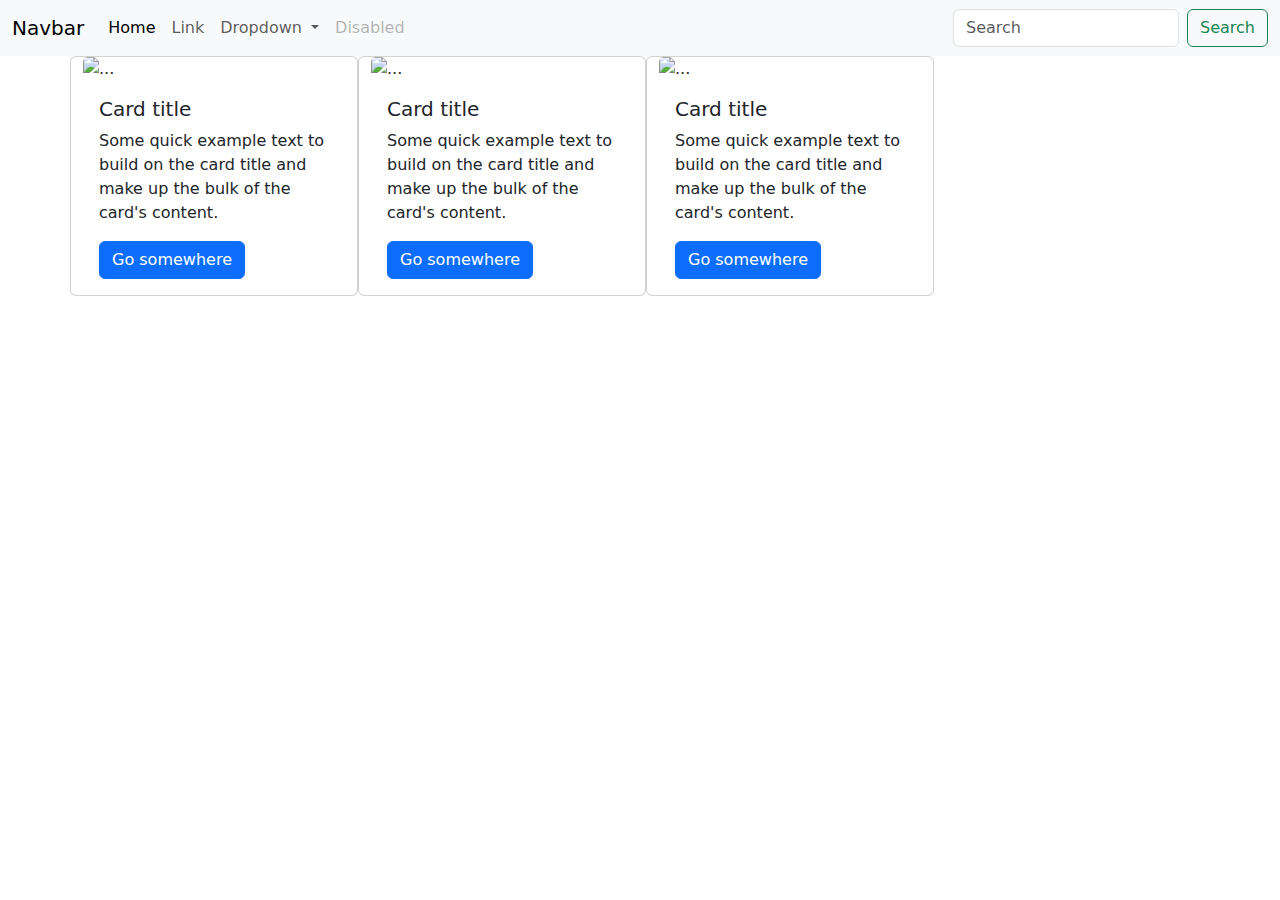
==== commit 28b16f15: "cards" ====
--- a/index.html
+++ b/index.html
@@ -48,6 +48,36 @@
 </nav>
 <div class="container">
 
+
+
+    <div class="row">
+        <div class="card col-sm-11 col-md-5 col-lg-3" style="width: 18rem;">
+            <img src="https://picsum.photos/150/200" class="card-img-top" alt="...">
+            <div class="card-body">
+                <h5 class="card-title">Card title</h5>
+                <p class="card-text">Some quick example text to build on the card title and make up the bulk of the card's content.</p>
+                <a href="#" class="btn btn-primary">Go somewhere</a>
+            </div>
+        </div>
+        <div class="card col-sm-11 col-md-5 col-lg-3" style="width: 18rem;">
+            <img src="https://picsum.photos/150/200" class="card-img-top" alt="...">
+            <div class="card-body">
+                <h5 class="card-title">Card title</h5>
+                <p class="card-text">Some quick example text to build on the card title and make up the bulk of the card's content.</p>
+                <a href="#" class="btn btn-primary">Go somewhere</a>
+            </div>
+        </div>
+        <div class="card col-sm-11 col-md-5 col-lg-3" style="width: 18rem;">
+            <img src="https://picsum.photos/150/200" class="card-img-top" alt="...">
+            <div class="card-body">
+                <h5 class="card-title">Card title</h5>
+                <p class="card-text">Some quick example text to build on the card title and make up the bulk of the card's content.</p>
+                <a href="#" class="btn btn-primary">Go somewhere</a>
+            </div>
+        </div>
+
+    </div>
+
 <!--    <div id="carouselExample" class="carousel slide">-->
 <!--        <div class="carousel-inner">-->
 <!--            <div class="carousel-item active">-->
@@ -70,32 +100,32 @@
 <!--        </button>-->
 <!--    </div>-->
 
-    <div id="carouselExampleIndicators" class="carousel slide">
-        <div class="carousel-indicators">
-            <button type="button" data-bs-target="#carouselExampleIndicators" data-bs-slide-to="0" class="active" aria-current="true" aria-label="Slide 1"></button>
-            <button type="button" data-bs-target="#carouselExampleIndicators" data-bs-slide-to="1" aria-label="Slide 2"></button>
-            <button type="button" data-bs-target="#carouselExampleIndicators" data-bs-slide-to="2" aria-label="Slide 3"></button>
-        </div>
-        <div class="carousel-inner">
-            <div class="carousel-item active">
-                <img src="https://picsum.photos/400/200" class="d-block w-100" alt="...">
-            </div>
-            <div class="carousel-item">
-                <img src="https://picsum.photos/400/200" class="d-block w-100" alt="...">
-            </div>
-            <div class="carousel-item">
-                <img src="https://picsum.photos/400/200" class="d-block w-100" alt="...">
-            </div>
-        </div>
-        <button class="carousel-control-prev" type="button" data-bs-target="#carouselExampleIndicators" data-bs-slide="prev">
-            <span class="carousel-control-prev-icon" aria-hidden="true"></span>
-            <span class="visually-hidden">Previous</span>
-        </button>
-        <button class="carousel-control-next" type="button" data-bs-target="#carouselExampleIndicators" data-bs-slide="next">
-            <span class="carousel-control-next-icon" aria-hidden="true"></span>
-            <span class="visually-hidden">Next</span>
-        </button>
-    </div>
+<!--    <div id="carouselExampleIndicators" class="carousel slide">-->
+<!--        <div class="carousel-indicators">-->
+<!--            <button type="button" data-bs-target="#carouselExampleIndicators" data-bs-slide-to="0" class="active" aria-current="true" aria-label="Slide 1"></button>-->
+<!--            <button type="button" data-bs-target="#carouselExampleIndicators" data-bs-slide-to="1" aria-label="Slide 2"></button>-->
+<!--            <button type="button" data-bs-target="#carouselExampleIndicators" data-bs-slide-to="2" aria-label="Slide 3"></button>-->
+<!--        </div>-->
+<!--        <div class="carousel-inner">-->
+<!--            <div class="carousel-item active">-->
+<!--                <img src="https://picsum.photos/400/200" class="d-block w-100" alt="...">-->
+<!--            </div>-->
+<!--            <div class="carousel-item">-->
+<!--                <img src="https://picsum.photos/400/200" class="d-block w-100" alt="...">-->
+<!--            </div>-->
+<!--            <div class="carousel-item">-->
+<!--                <img src="https://picsum.photos/400/200" class="d-block w-100" alt="...">-->
+<!--            </div>-->
+<!--        </div>-->
+<!--        <button class="carousel-control-prev" type="button" data-bs-target="#carouselExampleIndicators" data-bs-slide="prev">-->
+<!--            <span class="carousel-control-prev-icon" aria-hidden="true"></span>-->
+<!--            <span class="visually-hidden">Previous</span>-->
+<!--        </button>-->
+<!--        <button class="carousel-control-next" type="button" data-bs-target="#carouselExampleIndicators" data-bs-slide="next">-->
+<!--            <span class="carousel-control-next-icon" aria-hidden="true"></span>-->
+<!--            <span class="visually-hidden">Next</span>-->
+<!--        </button>-->
+<!--    </div>-->
     <!--<div class="container">-->
     <!--    <h1>Hello, world! Lorem ipsum dolor sit amet, consectetur adipisicing elit. t porro quidem, rerum unde?</h1>-->
     <!--</div>-->
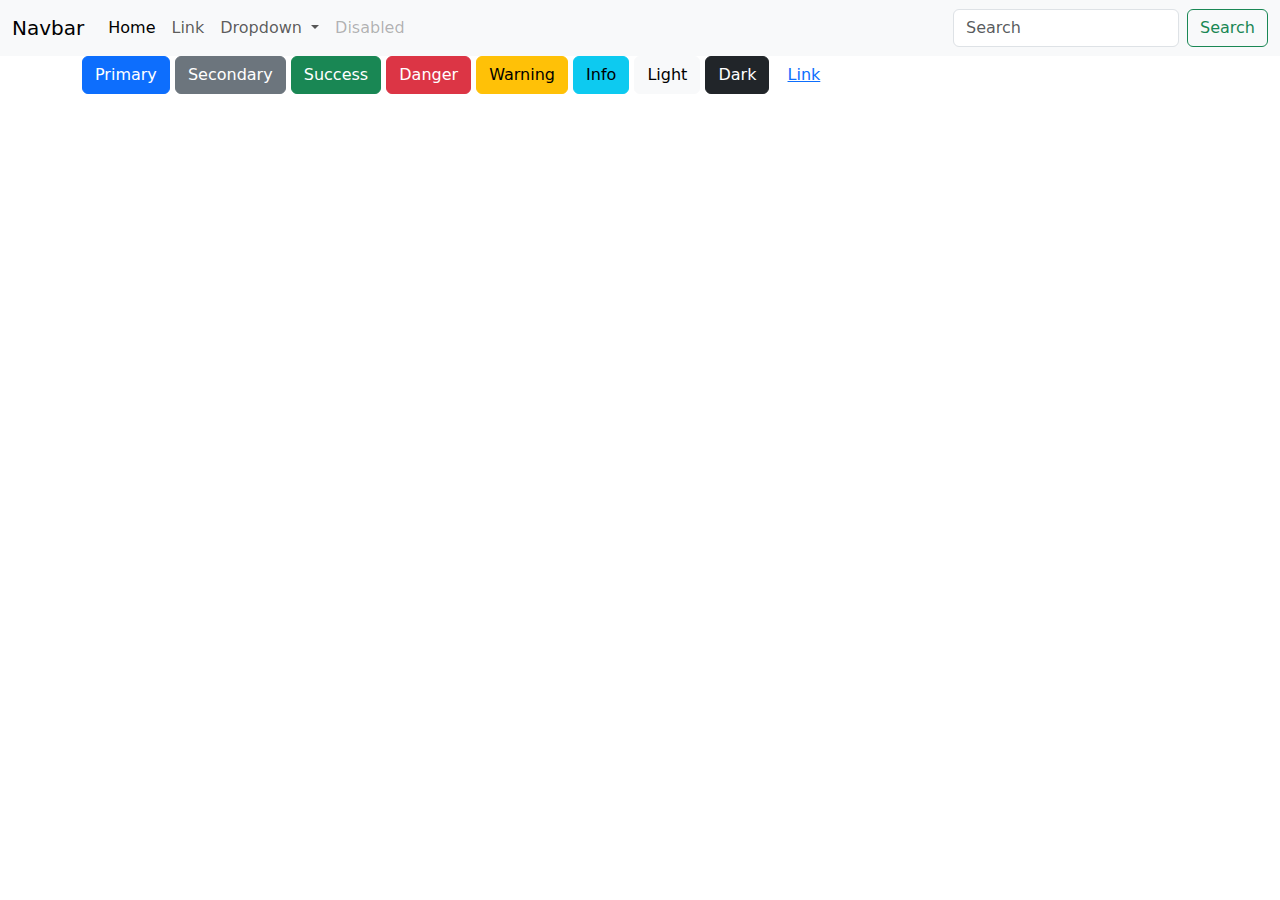
==== commit 7ca56b2e: "buttons" ====
--- a/index.html
+++ b/index.html
@@ -49,34 +49,43 @@
 <div class="container">
 
 
-
-    <div class="row">
-        <div class="card col-sm-11 col-md-5 col-lg-3" style="width: 18rem;">
-            <img src="https://picsum.photos/150/200" class="card-img-top" alt="...">
-            <div class="card-body">
-                <h5 class="card-title">Card title</h5>
-                <p class="card-text">Some quick example text to build on the card title and make up the bulk of the card's content.</p>
-                <a href="#" class="btn btn-primary">Go somewhere</a>
-            </div>
-        </div>
-        <div class="card col-sm-11 col-md-5 col-lg-3" style="width: 18rem;">
-            <img src="https://picsum.photos/150/200" class="card-img-top" alt="...">
-            <div class="card-body">
-                <h5 class="card-title">Card title</h5>
-                <p class="card-text">Some quick example text to build on the card title and make up the bulk of the card's content.</p>
-                <a href="#" class="btn btn-primary">Go somewhere</a>
-            </div>
-        </div>
-        <div class="card col-sm-11 col-md-5 col-lg-3" style="width: 18rem;">
-            <img src="https://picsum.photos/150/200" class="card-img-top" alt="...">
-            <div class="card-body">
-                <h5 class="card-title">Card title</h5>
-                <p class="card-text">Some quick example text to build on the card title and make up the bulk of the card's content.</p>
-                <a href="#" class="btn btn-primary">Go somewhere</a>
-            </div>
-        </div>
-
-    </div>
+    <button type="button" class="btn btn-primary">Primary</button>
+    <button type="button" class="btn btn-secondary">Secondary</button>
+    <button type="button" class="btn btn-success">Success</button>
+    <button type="button" class="btn btn-danger">Danger</button>
+    <button type="button" class="btn btn-warning">Warning</button>
+    <button type="button" class="btn btn-info">Info</button>
+    <button type="button" class="btn btn-light">Light</button>
+    <button type="button" class="btn btn-dark">Dark</button>
+
+    <button type="button" class="btn btn-link">Link</button>
+<!--    <div class="row">-->
+<!--        <div class="card col-sm-11 col-md-5 col-lg-3" style="width: 18rem;">-->
+<!--            <img src="https://picsum.photos/150/200" class="card-img-top" alt="...">-->
+<!--            <div class="card-body">-->
+<!--                <h5 class="card-title">Card title</h5>-->
+<!--                <p class="card-text">Some quick example text to build on the card title and make up the bulk of the card's content.</p>-->
+<!--                <a href="#" class="btn btn-primary">Go somewhere</a>-->
+<!--            </div>-->
+<!--        </div>-->
+<!--        <div class="card col-sm-11 col-md-5 col-lg-3" style="width: 18rem;">-->
+<!--            <img src="https://picsum.photos/150/200" class="card-img-top" alt="...">-->
+<!--            <div class="card-body">-->
+<!--                <h5 class="card-title">Card title</h5>-->
+<!--                <p class="card-text">Some quick example text to build on the card title and make up the bulk of the card's content.</p>-->
+<!--                <a href="#" class="btn btn-primary">Go somewhere</a>-->
+<!--            </div>-->
+<!--        </div>-->
+<!--        <div class="card col-sm-11 col-md-5 col-lg-3" style="width: 18rem;">-->
+<!--            <img src="https://picsum.photos/150/200" class="card-img-top" alt="...">-->
+<!--            <div class="card-body">-->
+<!--                <h5 class="card-title">Card title</h5>-->
+<!--                <p class="card-text">Some quick example text to build on the card title and make up the bulk of the card's content.</p>-->
+<!--                <a href="#" class="btn btn-primary">Go somewhere</a>-->
+<!--            </div>-->
+<!--        </div>-->
+
+<!--    </div>-->
 
 <!--    <div id="carouselExample" class="carousel slide">-->
 <!--        <div class="carousel-inner">-->
